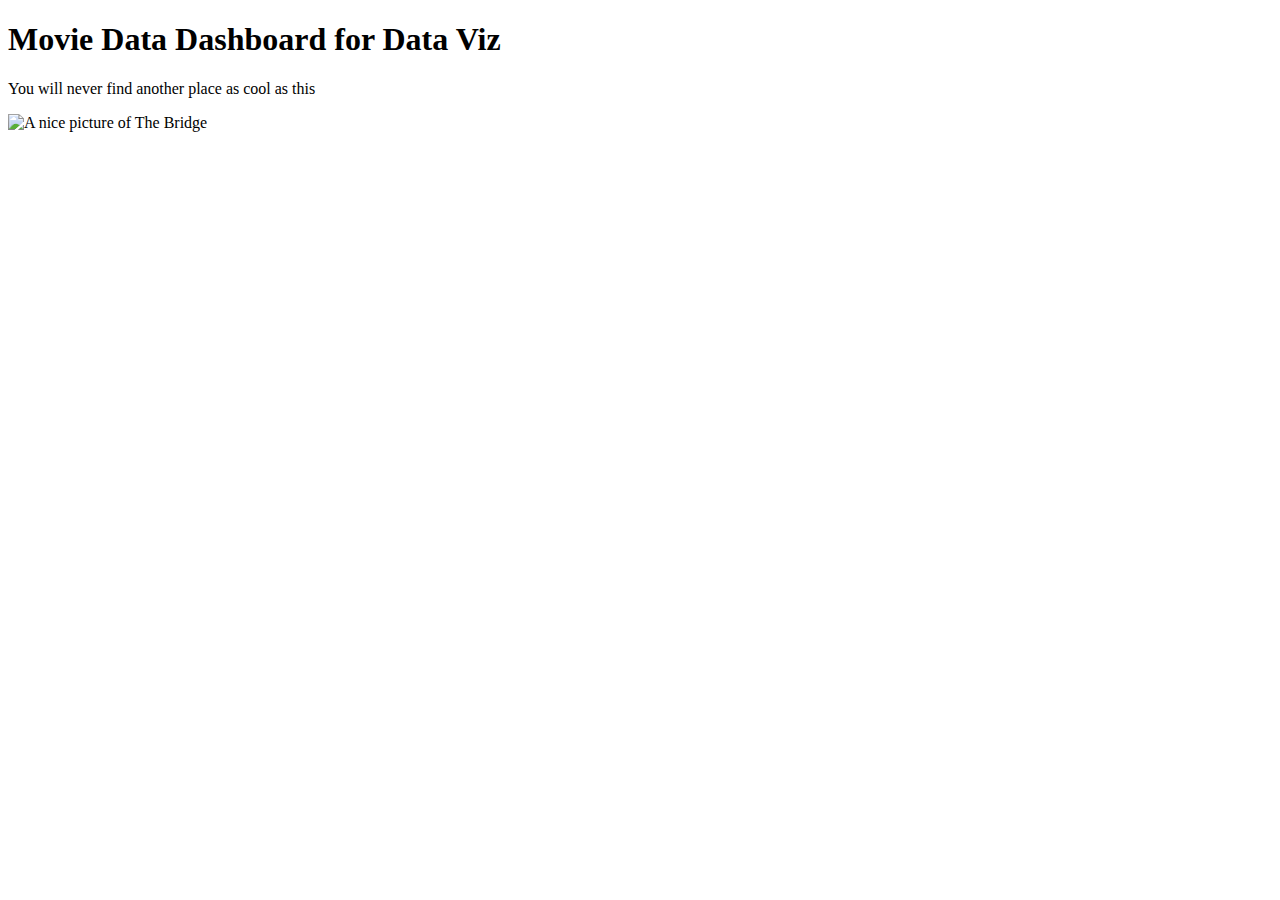
==== index.html @ b87f80c3 "Update index.html" ====
<!doctype html>
<html>
    <head>
        <meta charset="utf-8">
        <title>Movie Data Dashboard for Data Viz</title>
        <link rel="stylesheet" href="css/style.css">
    </head>
    <body>
        <h1>Movie Data Dashboard for Data Viz</h1>
        <p>You will never find another place as cool as this</p>
        <p><img src="img/bridge.jpg" alt="A nice picture of The Bridge"/></p>
    </body>
</html>
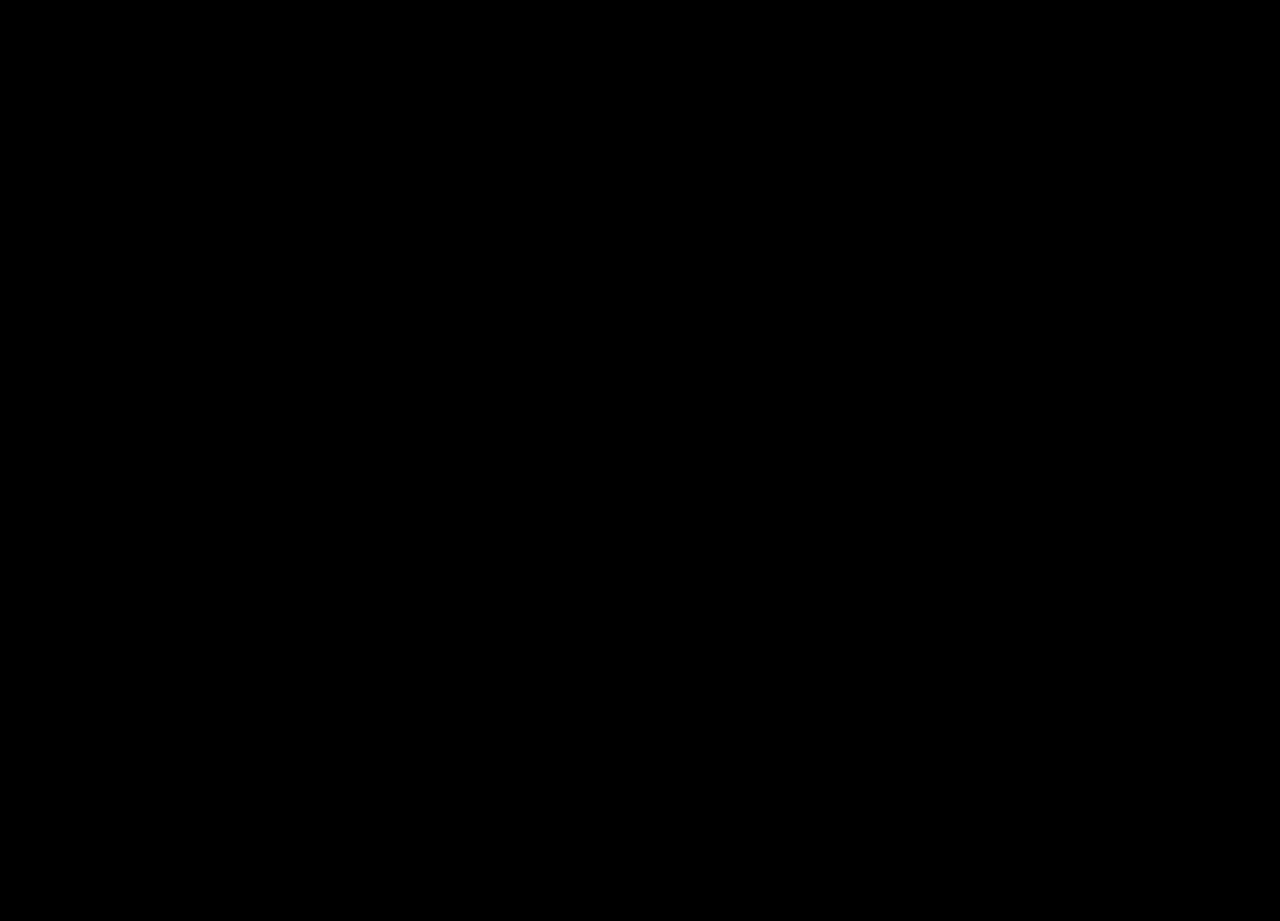
==== commit 678f7913: "Website graphics and design" ====
--- a/index.html
+++ b/index.html
@@ -3,11 +3,13 @@
     <head>
         <meta charset="utf-8">
         <title>Movie Data Dashboard for Data Viz</title>
-        <link rel="stylesheet" href="css/style.css">
+         <!--Linking in the CSS design file-->
+            <link href="css/Layout_index.css" rel="stylesheet" type="text/css" />
+            <link href="css/Layout_index.css" type="text/css" rel="stylesheet" />
     </head>
     <body>
         <h1>Movie Data Dashboard for Data Viz</h1>
-        <p>You will never find another place as cool as this</p>
-        <p><img src="img/bridge.jpg" alt="A nice picture of The Bridge"/></p>
+        <h2>David Croft, Jonah Huggins, Mark Tolchinsky</h2>
+        <p><img src="" alt=""/></p>
     </body>
 </html>--- a/css/Layout_index.css
+++ b/css/Layout_index.css
@@ -0,0 +1,221 @@
+body, html {
+  height: 100%;
+  Background-color: black;
+}
+
+* {
+  box-sizing: border-box;
+}
+
+.bg-image {
+  /* The image used */
+  background-image: url("Images/mainimage.jpg");
+
+  /* Add the blur effect */
+  filter: blur(0px);
+  -webkit-filter: blur(0px);
+
+  /* Full height */
+  height: 100%;
+
+  /* Center and scale the image nicely */
+  background-position: center;
+  background-repeat: no-repeat;
+  background-size: cover;
+}
+   /*.mypicDiv {
+  background-color: rgb(0,0,0); /* Fallback color */
+  background-color: rgba(0,0,0, 0.0); /* Black w/opacity/see-through */
+  color: white;
+  font-weight: bold;
+  position: absolute;
+  top: 50%;
+  left: 70%;
+  transform: translate(-50%, -50%);
+  z-index: 2;
+  width: 30%;
+  padding: 20px;
+  text-align: center;
+   }*/
+/* Position text in the middle of the page/image */
+
+.myDiv {
+  background-color: rgba(255,255,255 1.0)
+  font-weight: bold;
+  font-color: initial;
+  position: absolute;
+  top: 75%;
+  left: 50%;
+  transform: translate(-50%, -50%);
+  z-index: 2;
+  padding: 55px;
+  height: 80%;
+  width: 80%;
+  text-align: center;
+  font-size: 120%;
+}
+/* Add a black background color to the top navigation */
+.topnav {
+  background-color: #333;
+  overflow: hidden;
+}
+
+/* Style the links inside the navigation bar */
+.topnav a {
+  float: right;
+  color: #f2f2f2;
+  text-align: center;
+  padding: 17px 16px;
+  text-decoration: none;
+  font-size: 1.55vw;
+}
+
+/* Change the color of links on hover */
+.topnav a:hover {
+  background-color: #ddd;
+  color: black;
+}
+
+/* Add a color to the active/current link */
+.topnav a.active {
+  background-color: #04AA6D;
+  color: white;
+}
+.seentitle {
+  background-color: rgb(0,0,0); /* Fallback color */
+  background-color: rgba(0,0,0, 0.0); /* Black w/opacity/see-through */
+  color: white;
+  font-color: white;
+  font-weight: bold;
+  position: absolute;
+  top: 5%;
+  left: 15%;
+  transform: translate(-50%, -50%);
+  z-index: 2;
+  width: 30%;
+  padding: 20px;
+  text-align: left;
+  font-size: 1vw;
+}
+/*Adding the page title to the top nav bar area*/
+
+.resumeDiv {
+	text-align: right;}
+
+h2 {
+	font-size: 250%;
+	text-align: left;}
+
+/* tabbing the second line of text over*/
+#tab {
+  position: absolute;
+  margin-top: 50%;
+  margin-left: 45%;
+}
+
+/* moving regular text to center above Social media links */
+.tab2 { margin-left: 50px;
+        font-weight: bold;}
+
+
+/* placing picture on center screen, fill 80% */
+.container {
+  overflow: hidden;
+  position: absolute;
+  text-align: center;
+  color: white;
+  top: 15%;
+  left: 5%;
+  width: 90%;
+}
+
+.toptext {
+  overflow: hidden;
+  position: absolute;
+  top:40%;
+  left: 25%;
+  font-color: black;
+  font-size: 1.2vw;
+}
+
+/* Adding Social Media Icons, styling and positioning */
+.fa {
+  border-radius: 10px;
+  padding-top: 15px;
+  padding-bottom: 15px;
+  font-size: 30px;
+  width: 50px;
+  text-align: center;
+  text-decoration: none;
+  max-width: 100%;
+}
+
+/* Add a hover effect */
+.fa:hover {
+  opacity: 1.0;
+}
+
+/* Set a specific color for each brand */
+
+/* ORCID */
+.fa-orcid {
+  position: absolute;
+  background: black;
+  color: white;
+  top: 33%;
+  left: 15%;
+}
+
+/* GitHub */
+.fa-github {
+  position: absolute;
+  background: black;
+  color: white;
+  top: 17%;
+  left: 19%;
+}
+
+/* Reddit */
+.fa-reddit {
+  position: absolute;
+  background: black;
+  color: white;
+  top: 25%;
+  left: 15%;
+}
+
+/* Linkedin */
+.fa-linkedin {
+  position: absolute;
+  background: black;
+  color: white;
+  top: 25%;
+  left: 19%;
+}
+
+/* Email */
+.fa-envelope {
+  position: absolute;
+  background: black;
+  color: white;
+  top: 17%;
+  left: 15%;
+}
+
+/* Adding Footer to each page */
+.footer {
+  position: fixed;
+  left: 0%;
+  bottom: 0%;
+  width: 100%;
+  height: 50px;
+  background-color: #333;
+  text-align: center;
+}
+
+/* WebCounter fixed on the right, count centered */
+.WebCounter {
+   display: inline;
+   vertical-align: top-text;
+   padding-right: 20px;
+   text-align: right;}
--- a/css/Layout_index.css
+++ b/css/Layout_index.css
@@ -0,0 +1,221 @@
+body, html {
+  height: 100%;
+  Background-color: black;
+}
+
+* {
+  box-sizing: border-box;
+}
+
+.bg-image {
+  /* The image used */
+  background-image: url("Images/mainimage.jpg");
+
+  /* Add the blur effect */
+  filter: blur(0px);
+  -webkit-filter: blur(0px);
+
+  /* Full height */
+  height: 100%;
+
+  /* Center and scale the image nicely */
+  background-position: center;
+  background-repeat: no-repeat;
+  background-size: cover;
+}
+   /*.mypicDiv {
+  background-color: rgb(0,0,0); /* Fallback color */
+  background-color: rgba(0,0,0, 0.0); /* Black w/opacity/see-through */
+  color: white;
+  font-weight: bold;
+  position: absolute;
+  top: 50%;
+  left: 70%;
+  transform: translate(-50%, -50%);
+  z-index: 2;
+  width: 30%;
+  padding: 20px;
+  text-align: center;
+   }*/
+/* Position text in the middle of the page/image */
+
+.myDiv {
+  background-color: rgba(255,255,255 1.0)
+  font-weight: bold;
+  font-color: initial;
+  position: absolute;
+  top: 75%;
+  left: 50%;
+  transform: translate(-50%, -50%);
+  z-index: 2;
+  padding: 55px;
+  height: 80%;
+  width: 80%;
+  text-align: center;
+  font-size: 120%;
+}
+/* Add a black background color to the top navigation */
+.topnav {
+  background-color: #333;
+  overflow: hidden;
+}
+
+/* Style the links inside the navigation bar */
+.topnav a {
+  float: right;
+  color: #f2f2f2;
+  text-align: center;
+  padding: 17px 16px;
+  text-decoration: none;
+  font-size: 1.55vw;
+}
+
+/* Change the color of links on hover */
+.topnav a:hover {
+  background-color: #ddd;
+  color: black;
+}
+
+/* Add a color to the active/current link */
+.topnav a.active {
+  background-color: #04AA6D;
+  color: white;
+}
+.seentitle {
+  background-color: rgb(0,0,0); /* Fallback color */
+  background-color: rgba(0,0,0, 0.0); /* Black w/opacity/see-through */
+  color: white;
+  font-color: white;
+  font-weight: bold;
+  position: absolute;
+  top: 5%;
+  left: 15%;
+  transform: translate(-50%, -50%);
+  z-index: 2;
+  width: 30%;
+  padding: 20px;
+  text-align: left;
+  font-size: 1vw;
+}
+/*Adding the page title to the top nav bar area*/
+
+.resumeDiv {
+	text-align: right;}
+
+h2 {
+	font-size: 250%;
+	text-align: left;}
+
+/* tabbing the second line of text over*/
+#tab {
+  position: absolute;
+  margin-top: 50%;
+  margin-left: 45%;
+}
+
+/* moving regular text to center above Social media links */
+.tab2 { margin-left: 50px;
+        font-weight: bold;}
+
+
+/* placing picture on center screen, fill 80% */
+.container {
+  overflow: hidden;
+  position: absolute;
+  text-align: center;
+  color: white;
+  top: 15%;
+  left: 5%;
+  width: 90%;
+}
+
+.toptext {
+  overflow: hidden;
+  position: absolute;
+  top:40%;
+  left: 25%;
+  font-color: black;
+  font-size: 1.2vw;
+}
+
+/* Adding Social Media Icons, styling and positioning */
+.fa {
+  border-radius: 10px;
+  padding-top: 15px;
+  padding-bottom: 15px;
+  font-size: 30px;
+  width: 50px;
+  text-align: center;
+  text-decoration: none;
+  max-width: 100%;
+}
+
+/* Add a hover effect */
+.fa:hover {
+  opacity: 1.0;
+}
+
+/* Set a specific color for each brand */
+
+/* ORCID */
+.fa-orcid {
+  position: absolute;
+  background: black;
+  color: white;
+  top: 33%;
+  left: 15%;
+}
+
+/* GitHub */
+.fa-github {
+  position: absolute;
+  background: black;
+  color: white;
+  top: 17%;
+  left: 19%;
+}
+
+/* Reddit */
+.fa-reddit {
+  position: absolute;
+  background: black;
+  color: white;
+  top: 25%;
+  left: 15%;
+}
+
+/* Linkedin */
+.fa-linkedin {
+  position: absolute;
+  background: black;
+  color: white;
+  top: 25%;
+  left: 19%;
+}
+
+/* Email */
+.fa-envelope {
+  position: absolute;
+  background: black;
+  color: white;
+  top: 17%;
+  left: 15%;
+}
+
+/* Adding Footer to each page */
+.footer {
+  position: fixed;
+  left: 0%;
+  bottom: 0%;
+  width: 100%;
+  height: 50px;
+  background-color: #333;
+  text-align: center;
+}
+
+/* WebCounter fixed on the right, count centered */
+.WebCounter {
+   display: inline;
+   vertical-align: top-text;
+   padding-right: 20px;
+   text-align: right;}
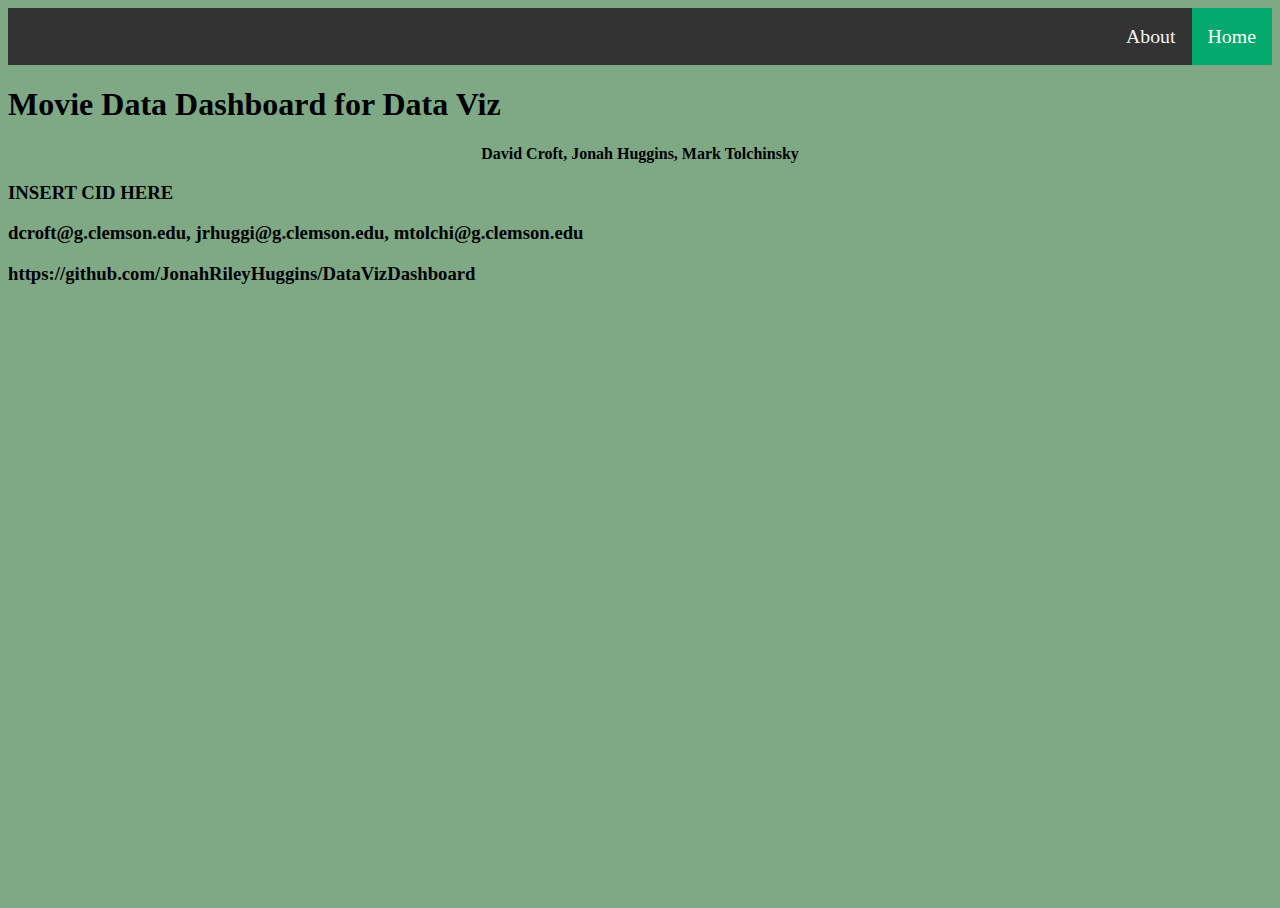
==== commit bafeccf2: "modified:   css/Layout_index.css 	modified:   index.html" ====
--- a/index.html
+++ b/index.html
@@ -7,9 +7,19 @@
             <link href="css/Layout_index.css" rel="stylesheet" type="text/css" />
             <link href="css/Layout_index.css" type="text/css" rel="stylesheet" />
     </head>
+    <style>
+    </style>
+    <div class="topnav">
+        <a class="active" href="index.html">Home</a>
+        <a href="about.html">About</a>
+      
+      </div>
     <body>
         <h1>Movie Data Dashboard for Data Viz</h1>
         <h2>David Croft, Jonah Huggins, Mark Tolchinsky</h2>
+        <h3>INSERT CID HERE</h3>
+        <h3>dcroft@g.clemson.edu, jrhuggi@g.clemson.edu, mtolchi@g.clemson.edu</h3>
+        <h3>https://github.com/JonahRileyHuggins/DataVizDashboard</h3>
         <p><img src="" alt=""/></p>
     </body>
 </html>--- a/css/Layout_index.css
+++ b/css/Layout_index.css
@@ -1,6 +1,6 @@
 body, html {
   height: 100%;
-  Background-color: black;
+  Background-color: rgb(126, 169, 132);
 }
 
 * {
@@ -103,8 +103,8 @@
 	text-align: right;}
 
 h2 {
-	font-size: 250%;
-	text-align: left;}
+	font-size: 100%;
+	text-align: center;}
 
 /* tabbing the second line of text over*/
 #tab {
@@ -155,17 +155,6 @@
   opacity: 1.0;
 }
 
-/* Set a specific color for each brand */
-
-/* ORCID */
-.fa-orcid {
-  position: absolute;
-  background: black;
-  color: white;
-  top: 33%;
-  left: 15%;
-}
-
 /* GitHub */
 .fa-github {
   position: absolute;
@@ -173,33 +162,6 @@
   color: white;
   top: 17%;
   left: 19%;
-}
-
-/* Reddit */
-.fa-reddit {
-  position: absolute;
-  background: black;
-  color: white;
-  top: 25%;
-  left: 15%;
-}
-
-/* Linkedin */
-.fa-linkedin {
-  position: absolute;
-  background: black;
-  color: white;
-  top: 25%;
-  left: 19%;
-}
-
-/* Email */
-.fa-envelope {
-  position: absolute;
-  background: black;
-  color: white;
-  top: 17%;
-  left: 15%;
 }
 
 /* Adding Footer to each page */
--- a/css/Layout_index.css
+++ b/css/Layout_index.css
@@ -1,6 +1,6 @@
 body, html {
   height: 100%;
-  Background-color: black;
+  Background-color: rgb(126, 169, 132);
 }
 
 * {
@@ -103,8 +103,8 @@
 	text-align: right;}
 
 h2 {
-	font-size: 250%;
-	text-align: left;}
+	font-size: 100%;
+	text-align: center;}
 
 /* tabbing the second line of text over*/
 #tab {
@@ -155,17 +155,6 @@
   opacity: 1.0;
 }
 
-/* Set a specific color for each brand */
-
-/* ORCID */
-.fa-orcid {
-  position: absolute;
-  background: black;
-  color: white;
-  top: 33%;
-  left: 15%;
-}
-
 /* GitHub */
 .fa-github {
   position: absolute;
@@ -173,33 +162,6 @@
   color: white;
   top: 17%;
   left: 19%;
-}
-
-/* Reddit */
-.fa-reddit {
-  position: absolute;
-  background: black;
-  color: white;
-  top: 25%;
-  left: 15%;
-}
-
-/* Linkedin */
-.fa-linkedin {
-  position: absolute;
-  background: black;
-  color: white;
-  top: 25%;
-  left: 19%;
-}
-
-/* Email */
-.fa-envelope {
-  position: absolute;
-  background: black;
-  color: white;
-  top: 17%;
-  left: 15%;
 }
 
 /* Adding Footer to each page */
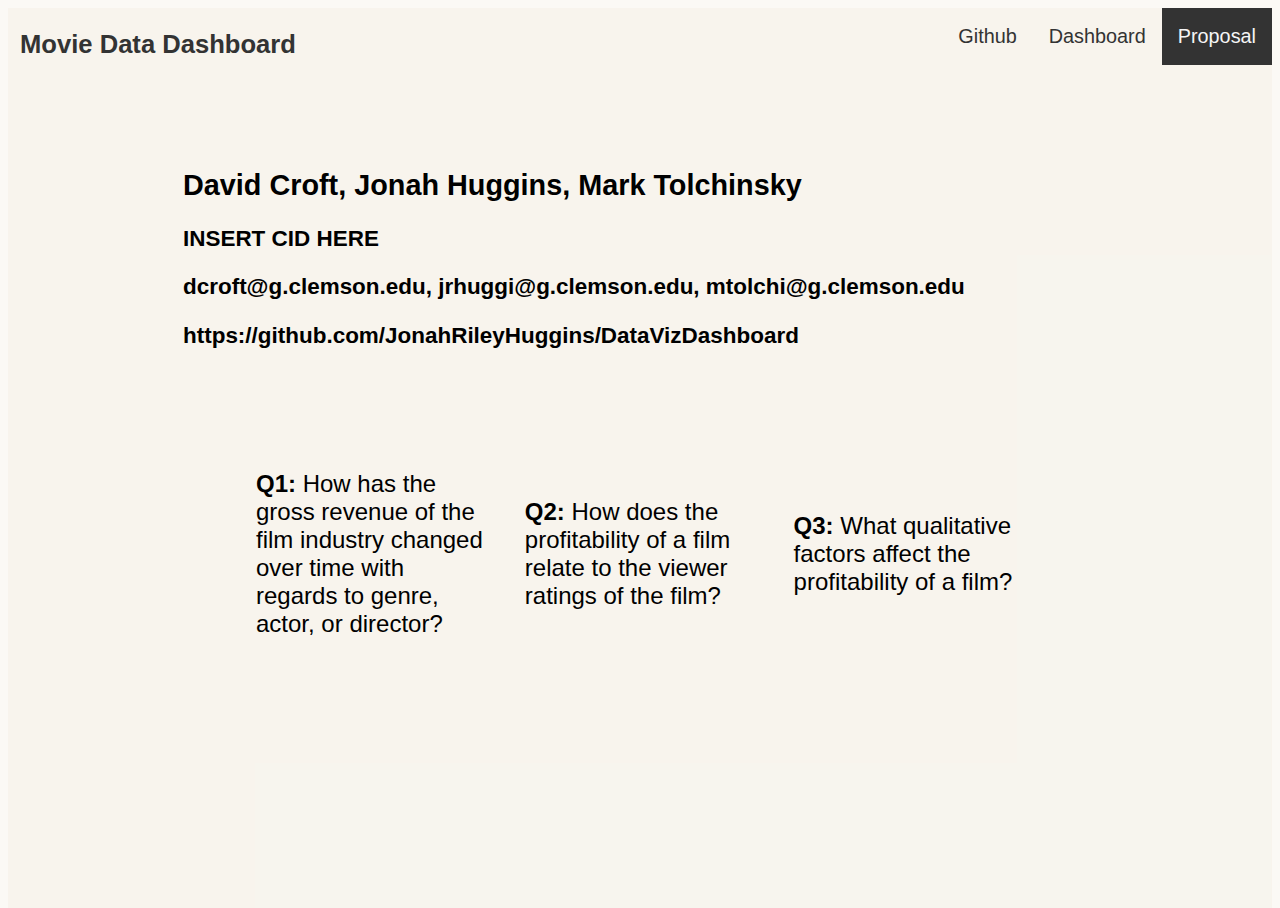
==== commit bd45c27d: "modified:   css/Layout_index.css 	modified:   index.html" ====
--- a/index.html
+++ b/index.html
@@ -2,6 +2,7 @@
 <html>
     <head>
         <meta charset="utf-8">
+        <meta name="viewport" content="width=device-width, initial-scale=1">
         <title>Movie Data Dashboard for Data Viz</title>
          <!--Linking in the CSS design file-->
             <link href="css/Layout_index.css" rel="stylesheet" type="text/css" />
@@ -10,16 +11,38 @@
     <style>
     </style>
     <div class="topnav">
-        <a class="active" href="index.html">Home</a>
-        <a href="about.html">About</a>
+        <a class="active" href="index.html">Proposal</a>
+        <a href="Dashboard.html">Dashboard</a>
+        <a href="https://github.com/JonahRileyHuggins/DataVizDashboard">Github</a>
       
       </div>
     <body>
-        <h1>Movie Data Dashboard for Data Viz</h1>
-        <h2>David Croft, Jonah Huggins, Mark Tolchinsky</h2>
-        <h3>INSERT CID HERE</h3>
-        <h3>dcroft@g.clemson.edu, jrhuggi@g.clemson.edu, mtolchi@g.clemson.edu</h3>
-        <h3>https://github.com/JonahRileyHuggins/DataVizDashboard</h3>
-        <p><img src="" alt=""/></p>
+        <div class="title">
+            <h1>Movie Data Dashboard</h1>
+        </div>
+        <div class="Information">
+            <h2>David Croft, Jonah Huggins, Mark Tolchinsky</h2>
+            <h3>INSERT CID HERE</h3>
+            <h3>dcroft@g.clemson.edu, jrhuggi@g.clemson.edu, mtolchi@g.clemson.edu</h3>
+            <h3>https://github.com/JonahRileyHuggins/DataVizDashboard</h3>
+            <p><img src="" alt=""/></p>
+        </div>
+
+        <div class="question-container">
+            <!-- Question 1 -->
+            <div class="question">
+                <strong>Q1:</strong> How has the gross revenue of the film industry changed over time with regards to genre, actor, or director?<br>
+            </div>
+            
+            <!-- Question 2 -->
+            <div class="question">
+                <strong>Q2:</strong> How does the profitability of a film relate to the viewer ratings of the film?<br>
+            </div>
+            
+            <!-- Question 3 -->
+            <div class="question">
+                <strong>Q3:</strong> What qualitative factors affect the profitability of a film?<br>
+            </div>
+        </div>
     </body>
 </html>--- a/css/Layout_index.css
+++ b/css/Layout_index.css
@@ -1,6 +1,6 @@
 body, html {
   height: 100%;
-  Background-color: rgb(126, 169, 132);
+  Background-color: rgba(238, 233, 218, 0.26);
 }
 
 * {
@@ -23,70 +23,41 @@
   background-repeat: no-repeat;
   background-size: cover;
 }
-   /*.mypicDiv {
-  background-color: rgb(0,0,0); /* Fallback color */
-  background-color: rgba(0,0,0, 0.0); /* Black w/opacity/see-through */
-  color: white;
-  font-weight: bold;
-  position: absolute;
-  top: 50%;
-  left: 70%;
-  transform: translate(-50%, -50%);
-  z-index: 2;
-  width: 30%;
-  padding: 20px;
-  text-align: center;
-   }*/
-/* Position text in the middle of the page/image */
 
-.myDiv {
-  background-color: rgba(255,255,255 1.0)
-  font-weight: bold;
-  font-color: initial;
-  position: absolute;
-  top: 75%;
-  left: 50%;
-  transform: translate(-50%, -50%);
-  z-index: 2;
-  padding: 55px;
-  height: 80%;
-  width: 80%;
-  text-align: center;
-  font-size: 120%;
-}
 /* Add a black background color to the top navigation */
 .topnav {
-  background-color: #333;
+  background-color: None;
   overflow: hidden;
 }
 
 /* Style the links inside the navigation bar */
 .topnav a {
   float: right;
-  color: #f2f2f2;
+  color: #333;
   text-align: center;
   padding: 17px 16px;
   text-decoration: none;
   font-size: 1.55vw;
+  font-family: Arial, Helvetica, sans-serif;
 }
 
 /* Change the color of links on hover */
 .topnav a:hover {
-  background-color: #ddd;
-  color: black;
+  background-color: #333;
+  color: whitesmoke;
 }
 
 /* Add a color to the active/current link */
 .topnav a.active {
-  background-color: #04AA6D;
-  color: white;
+  background-color: #333;
+  color: whitesmoke;
 }
-.seentitle {
-  background-color: rgb(0,0,0); /* Fallback color */
+
+.title {
   background-color: rgba(0,0,0, 0.0); /* Black w/opacity/see-through */
-  color: white;
-  font-color: white;
+  color: #333;
   font-weight: bold;
+  font-family: Arial, Helvetica, sans-serif;
   position: absolute;
   top: 5%;
   left: 15%;
@@ -97,87 +68,45 @@
   text-align: left;
   font-size: 1vw;
 }
-/*Adding the page title to the top nav bar area*/
 
-.resumeDiv {
-	text-align: right;}
-
-h2 {
-	font-size: 100%;
-	text-align: center;}
-
-/* tabbing the second line of text over*/
-#tab {
+/* Position text in the middle of the page/image */
+.Information {
+  background-color: rgba(255,255,255 1.0)
+  font-weight: bold;
+  font-family: Arial, Helvetica, sans-serif;
+  font-color: initial;
   position: absolute;
-  margin-top: 50%;
-  margin-left: 45%;
+  top: 50%;
+  left: 50%;
+  transform: translate(-50%, -50%);
+  z-index: 2;
+  padding: 55px;
+  height: 80%;
+  width: 80%;
+  text-align: left;
+  font-size: 120%;
 }
 
-/* moving regular text to center above Social media links */
-.tab2 { margin-left: 50px;
-        font-weight: bold;}
-
-
-/* placing picture on center screen, fill 80% */
-.container {
-  overflow: hidden;
+/* Container for the questions */
+.question-container {
+  display: flex;
+  justify-content: space-between; /* Distribute child elements with equal space between them */
+  align-items: center; 
   position: absolute;
-  text-align: center;
-  color: white;
-  top: 15%;
-  left: 5%;
-  width: 90%;
+  top: calc(50% + 20px); /* Adjust the value to create space below the centered div */
+  left: 20%;
+  right: 20%;
+  text-align: left; /* Center-align the questions */
+}
+.question-container > div {
+  width: 30%; /* Adjust this value to create space between the questions */
 }
 
-.toptext {
-  overflow: hidden;
-  position: absolute;
-  top:40%;
-  left: 25%;
-  font-color: black;
-  font-size: 1.2vw;
+/* CSS for individual question elements */
+.question {
+    font-family: Arial, Helvetica, sans-serif;
+    font-size: 24px;
+    border: none;
+    background: none;
 }
 
-/* Adding Social Media Icons, styling and positioning */
-.fa {
-  border-radius: 10px;
-  padding-top: 15px;
-  padding-bottom: 15px;
-  font-size: 30px;
-  width: 50px;
-  text-align: center;
-  text-decoration: none;
-  max-width: 100%;
-}
-
-/* Add a hover effect */
-.fa:hover {
-  opacity: 1.0;
-}
-
-/* GitHub */
-.fa-github {
-  position: absolute;
-  background: black;
-  color: white;
-  top: 17%;
-  left: 19%;
-}
-
-/* Adding Footer to each page */
-.footer {
-  position: fixed;
-  left: 0%;
-  bottom: 0%;
-  width: 100%;
-  height: 50px;
-  background-color: #333;
-  text-align: center;
-}
-
-/* WebCounter fixed on the right, count centered */
-.WebCounter {
-   display: inline;
-   vertical-align: top-text;
-   padding-right: 20px;
-   text-align: right;}
--- a/css/Layout_index.css
+++ b/css/Layout_index.css
@@ -1,6 +1,6 @@
 body, html {
   height: 100%;
-  Background-color: rgb(126, 169, 132);
+  Background-color: rgba(238, 233, 218, 0.26);
 }
 
 * {
@@ -23,70 +23,41 @@
   background-repeat: no-repeat;
   background-size: cover;
 }
-   /*.mypicDiv {
-  background-color: rgb(0,0,0); /* Fallback color */
-  background-color: rgba(0,0,0, 0.0); /* Black w/opacity/see-through */
-  color: white;
-  font-weight: bold;
-  position: absolute;
-  top: 50%;
-  left: 70%;
-  transform: translate(-50%, -50%);
-  z-index: 2;
-  width: 30%;
-  padding: 20px;
-  text-align: center;
-   }*/
-/* Position text in the middle of the page/image */
 
-.myDiv {
-  background-color: rgba(255,255,255 1.0)
-  font-weight: bold;
-  font-color: initial;
-  position: absolute;
-  top: 75%;
-  left: 50%;
-  transform: translate(-50%, -50%);
-  z-index: 2;
-  padding: 55px;
-  height: 80%;
-  width: 80%;
-  text-align: center;
-  font-size: 120%;
-}
 /* Add a black background color to the top navigation */
 .topnav {
-  background-color: #333;
+  background-color: None;
   overflow: hidden;
 }
 
 /* Style the links inside the navigation bar */
 .topnav a {
   float: right;
-  color: #f2f2f2;
+  color: #333;
   text-align: center;
   padding: 17px 16px;
   text-decoration: none;
   font-size: 1.55vw;
+  font-family: Arial, Helvetica, sans-serif;
 }
 
 /* Change the color of links on hover */
 .topnav a:hover {
-  background-color: #ddd;
-  color: black;
+  background-color: #333;
+  color: whitesmoke;
 }
 
 /* Add a color to the active/current link */
 .topnav a.active {
-  background-color: #04AA6D;
-  color: white;
+  background-color: #333;
+  color: whitesmoke;
 }
-.seentitle {
-  background-color: rgb(0,0,0); /* Fallback color */
+
+.title {
   background-color: rgba(0,0,0, 0.0); /* Black w/opacity/see-through */
-  color: white;
-  font-color: white;
+  color: #333;
   font-weight: bold;
+  font-family: Arial, Helvetica, sans-serif;
   position: absolute;
   top: 5%;
   left: 15%;
@@ -97,87 +68,45 @@
   text-align: left;
   font-size: 1vw;
 }
-/*Adding the page title to the top nav bar area*/
 
-.resumeDiv {
-	text-align: right;}
-
-h2 {
-	font-size: 100%;
-	text-align: center;}
-
-/* tabbing the second line of text over*/
-#tab {
+/* Position text in the middle of the page/image */
+.Information {
+  background-color: rgba(255,255,255 1.0)
+  font-weight: bold;
+  font-family: Arial, Helvetica, sans-serif;
+  font-color: initial;
   position: absolute;
-  margin-top: 50%;
-  margin-left: 45%;
+  top: 50%;
+  left: 50%;
+  transform: translate(-50%, -50%);
+  z-index: 2;
+  padding: 55px;
+  height: 80%;
+  width: 80%;
+  text-align: left;
+  font-size: 120%;
 }
 
-/* moving regular text to center above Social media links */
-.tab2 { margin-left: 50px;
-        font-weight: bold;}
-
-
-/* placing picture on center screen, fill 80% */
-.container {
-  overflow: hidden;
+/* Container for the questions */
+.question-container {
+  display: flex;
+  justify-content: space-between; /* Distribute child elements with equal space between them */
+  align-items: center; 
   position: absolute;
-  text-align: center;
-  color: white;
-  top: 15%;
-  left: 5%;
-  width: 90%;
+  top: calc(50% + 20px); /* Adjust the value to create space below the centered div */
+  left: 20%;
+  right: 20%;
+  text-align: left; /* Center-align the questions */
+}
+.question-container > div {
+  width: 30%; /* Adjust this value to create space between the questions */
 }
 
-.toptext {
-  overflow: hidden;
-  position: absolute;
-  top:40%;
-  left: 25%;
-  font-color: black;
-  font-size: 1.2vw;
+/* CSS for individual question elements */
+.question {
+    font-family: Arial, Helvetica, sans-serif;
+    font-size: 24px;
+    border: none;
+    background: none;
 }
 
-/* Adding Social Media Icons, styling and positioning */
-.fa {
-  border-radius: 10px;
-  padding-top: 15px;
-  padding-bottom: 15px;
-  font-size: 30px;
-  width: 50px;
-  text-align: center;
-  text-decoration: none;
-  max-width: 100%;
-}
-
-/* Add a hover effect */
-.fa:hover {
-  opacity: 1.0;
-}
-
-/* GitHub */
-.fa-github {
-  position: absolute;
-  background: black;
-  color: white;
-  top: 17%;
-  left: 19%;
-}
-
-/* Adding Footer to each page */
-.footer {
-  position: fixed;
-  left: 0%;
-  bottom: 0%;
-  width: 100%;
-  height: 50px;
-  background-color: #333;
-  text-align: center;
-}
-
-/* WebCounter fixed on the right, count centered */
-.WebCounter {
-   display: inline;
-   vertical-align: top-text;
-   padding-right: 20px;
-   text-align: right;}
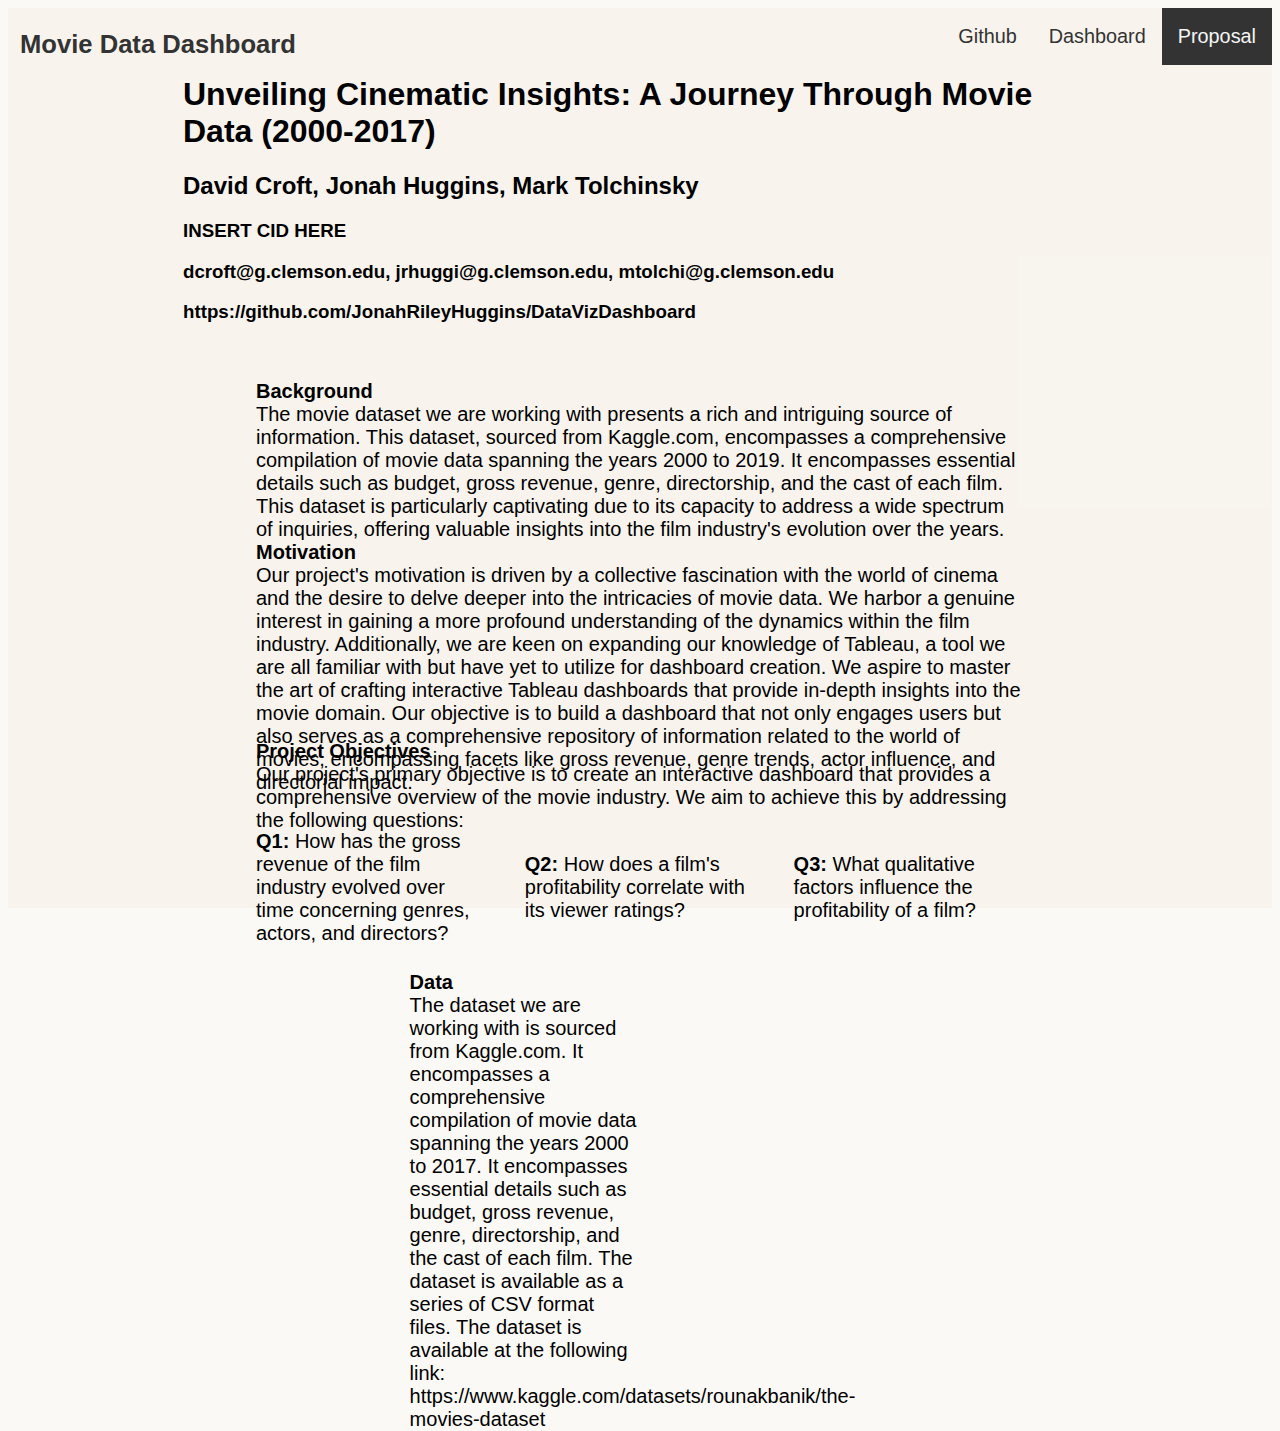
==== commit fccd81d7: "modified:   index.html" ====
--- a/index.html
+++ b/index.html
@@ -6,13 +6,13 @@
         <title>Movie Data Dashboard for Data Viz</title>
          <!--Linking in the CSS design file-->
             <link href="css/Layout_index.css" rel="stylesheet" type="text/css" />
-            <link href="css/Layout_index.css" type="text/css" rel="stylesheet" />
+            <link href="css/graphics_global.css" type="text/css" rel="stylesheet" />
     </head>
     <style>
     </style>
     <div class="topnav">
         <a class="active" href="index.html">Proposal</a>
-        <a href="Dashboard.html">Dashboard</a>
+        <a href="dashboard.html">Dashboard</a>
         <a href="https://github.com/JonahRileyHuggins/DataVizDashboard">Github</a>
       
       </div>
@@ -21,6 +21,7 @@
             <h1>Movie Data Dashboard</h1>
         </div>
         <div class="Information">
+            <h1>Unveiling Cinematic Insights: A Journey Through Movie Data (2000-2017)</h1>
             <h2>David Croft, Jonah Huggins, Mark Tolchinsky</h2>
             <h3>INSERT CID HERE</h3>
             <h3>dcroft@g.clemson.edu, jrhuggi@g.clemson.edu, mtolchi@g.clemson.edu</h3>
@@ -28,21 +29,61 @@
             <p><img src="" alt=""/></p>
         </div>
 
+        <!-- Background and Motivation Sections -->
+        <div class="BandM">
+            <strong>Background</strong><br>
+            The movie dataset we are working with presents a rich and intriguing source of information. 
+            This dataset, sourced from Kaggle.com, encompasses a comprehensive compilation of movie data 
+            spanning the years 2000 to 2019. It encompasses essential details such as budget, gross revenue, 
+            genre, directorship, and the cast of each film. This dataset is particularly captivating due 
+            to its capacity to address a wide spectrum of inquiries, offering valuable insights into the 
+            film industry's evolution over the years.
+            <br>
+            <strong>Motivation</strong><br>
+            Our project's motivation is driven by a collective fascination with the world of cinema and 
+            the desire to delve deeper into the intricacies of movie data. We harbor a genuine interest in 
+            gaining a more profound understanding of the dynamics within the film industry. Additionally, we 
+            are keen on expanding our knowledge of Tableau, a tool we are all familiar with but have yet to 
+            utilize for dashboard creation. We aspire to master the art of crafting interactive Tableau 
+            dashboards that provide in-depth insights into the movie domain. Our objective is to build a 
+            dashboard that not only engages users but also serves as a comprehensive repository of information 
+            related to the world of movies, encompassing facets like gross revenue, genre trends, actor influence, 
+            and directorial impact.
+            <br>
+        </div>
+        
+        <!-- Project Objectives -->
+        <div class="objectives">
+            <strong>Project Objectives</strong><br>
+            Our project's primary objective is to create an interactive dashboard that provides a comprehensive 
+            overview of the movie industry. We aim to achieve this by addressing the following questions:<br>
+        </div>    
         <div class="question-container">
             <!-- Question 1 -->
             <div class="question">
-                <strong>Q1:</strong> How has the gross revenue of the film industry changed over time with regards to genre, actor, or director?<br>
+                <strong>Q1:</strong> How has the gross revenue of the film industry evolved over time concerning genres,
+                 actors, and directors?<br>
             </div>
             
             <!-- Question 2 -->
             <div class="question">
-                <strong>Q2:</strong> How does the profitability of a film relate to the viewer ratings of the film?<br>
+                <strong>Q2:</strong> How does a film's profitability correlate with its viewer ratings?<br>
             </div>
             
             <!-- Question 3 -->
             <div class="question">
-                <strong>Q3:</strong> What qualitative factors affect the profitability of a film?<br>
-            </div>
+                <strong>Q3:</strong> What qualitative factors influence the profitability of a film?<br>
+        </div>   
+        <div class="data">
+            <strong>Data</strong><br>
+            The dataset we are working with is sourced from Kaggle.com. It encompasses a comprehensive compilation 
+            of movie data spanning the years 2000 to 2017. It encompasses essential details such as budget, gross 
+            revenue, genre, directorship, and the cast of each film. The dataset is available as a series of CSV 
+            format files. The dataset is available at the following link: 
+            https://www.kaggle.com/datasets/rounakbanik/the-movies-dataset<br>
+        </div> 
+        <div class="dataset-container">
+            <iframe src="" frameborder="0"></iframe>
         </div>
-    </body>
+    </body>       
 </html>--- a/css/Layout_index.css
+++ b/css/Layout_index.css
@@ -1,73 +1,3 @@
-body, html {
-  height: 100%;
-  Background-color: rgba(238, 233, 218, 0.26);
-}
-
-* {
-  box-sizing: border-box;
-}
-
-.bg-image {
-  /* The image used */
-  background-image: url("Images/mainimage.jpg");
-
-  /* Add the blur effect */
-  filter: blur(0px);
-  -webkit-filter: blur(0px);
-
-  /* Full height */
-  height: 100%;
-
-  /* Center and scale the image nicely */
-  background-position: center;
-  background-repeat: no-repeat;
-  background-size: cover;
-}
-
-/* Add a black background color to the top navigation */
-.topnav {
-  background-color: None;
-  overflow: hidden;
-}
-
-/* Style the links inside the navigation bar */
-.topnav a {
-  float: right;
-  color: #333;
-  text-align: center;
-  padding: 17px 16px;
-  text-decoration: none;
-  font-size: 1.55vw;
-  font-family: Arial, Helvetica, sans-serif;
-}
-
-/* Change the color of links on hover */
-.topnav a:hover {
-  background-color: #333;
-  color: whitesmoke;
-}
-
-/* Add a color to the active/current link */
-.topnav a.active {
-  background-color: #333;
-  color: whitesmoke;
-}
-
-.title {
-  background-color: rgba(0,0,0, 0.0); /* Black w/opacity/see-through */
-  color: #333;
-  font-weight: bold;
-  font-family: Arial, Helvetica, sans-serif;
-  position: absolute;
-  top: 5%;
-  left: 15%;
-  transform: translate(-50%, -50%);
-  z-index: 2;
-  width: 30%;
-  padding: 20px;
-  text-align: left;
-  font-size: 1vw;
-}
 
 /* Position text in the middle of the page/image */
 .Information {
@@ -76,7 +6,7 @@
   font-family: Arial, Helvetica, sans-serif;
   font-color: initial;
   position: absolute;
-  top: 50%;
+  top: 40%;
   left: 50%;
   transform: translate(-50%, -50%);
   z-index: 2;
@@ -84,7 +14,31 @@
   height: 80%;
   width: 80%;
   text-align: left;
-  font-size: 120%;
+  font-size: 100%;
+  margin-bottom: 10px;
+}
+
+ /* Position the background and motivation sections */
+ .BandM {
+  font-family: Arial, Helvetica, sans-serif;
+  font-color: initial;
+  position: absolute;
+  top: calc(40% + 20px);
+  left: 20%;
+  right: 20%;
+  text-align: left;
+  font-size: 20px;
+}
+/* objectives for the project*/
+ .objectives {
+  font-family: Arial, Helvetica, sans-serif;
+  font-color: initial;
+  position: absolute;
+  top: calc(80% + 20px);
+  left: 20%;
+  right: 20%;
+  text-align: left;
+  font-size: 20px;
 }
 
 /* Container for the questions */
@@ -93,7 +47,7 @@
   justify-content: space-between; /* Distribute child elements with equal space between them */
   align-items: center; 
   position: absolute;
-  top: calc(50% + 20px); /* Adjust the value to create space below the centered div */
+  top: calc(90% + 20px); /* Adjust the value to create space below the centered div */
   left: 20%;
   right: 20%;
   text-align: left; /* Center-align the questions */
@@ -105,8 +59,33 @@
 /* CSS for individual question elements */
 .question {
     font-family: Arial, Helvetica, sans-serif;
-    font-size: 24px;
+    font-size: 20px;
     border: none;
     background: none;
 }
 
+/*data paragraph*/
+.data {
+  font-family: Arial, Helvetica, sans-serif;
+  font-color: initial;
+  position: absolute;
+  top: calc(105% + 20px);
+  left: 20%;
+  right: 20%;
+  text-align: left;
+  font-size: 20px;
+}
+/* adding in a scrollable view of our dataset. */
+.dataset-container {
+  position: absolute;
+  top: calc(120% + 20px);
+  left: 20%;
+  right: 20%;
+  text-align: center;
+  font-size: 20px;
+  overflow: scroll;
+  height: 200px;
+  width: 60%;
+}
+
+
--- a/css/graphics_global.css
+++ b/css/graphics_global.css
@@ -0,0 +1,55 @@
+body, html {
+	height: 100%;
+	Background-color: rgba(238, 233, 218, 0.26);
+  }
+  
+  * {
+	box-sizing: border-box;
+  }
+
+
+/* Add a black background color to the top navigation */
+.topnav {
+	background-color: None;
+	overflow: hidden;
+  }
+  
+  /* Style the links inside the navigation bar */
+  .topnav a {
+	float: right;
+	color: #333;
+	text-align: center;
+	padding: 17px 16px;
+	text-decoration: none;
+	font-size: 1.55vw;
+	font-family: Arial, Helvetica, sans-serif;
+  }
+  
+  /* Change the color of links on hover */
+  .topnav a:hover {
+	background-color: #333;
+	color: whitesmoke;
+  }
+  
+  /* Add a color to the active/current link */
+  .topnav a.active {
+	background-color: #333;
+	color: whitesmoke;
+  }
+  
+  .title {
+	background-color: rgba(0,0,0, 0.0); /* Black w/opacity/see-through */
+	color: #333;
+	font-weight: bold;
+	font-family: Arial, Helvetica, sans-serif;
+	position: absolute;
+	top: 5%;
+	left: 15%;
+	transform: translate(-50%, -50%);
+	z-index: 2;
+	width: 30%;
+	padding: 20px;
+	text-align: left;
+	font-size: 1vw;
+  }
+  